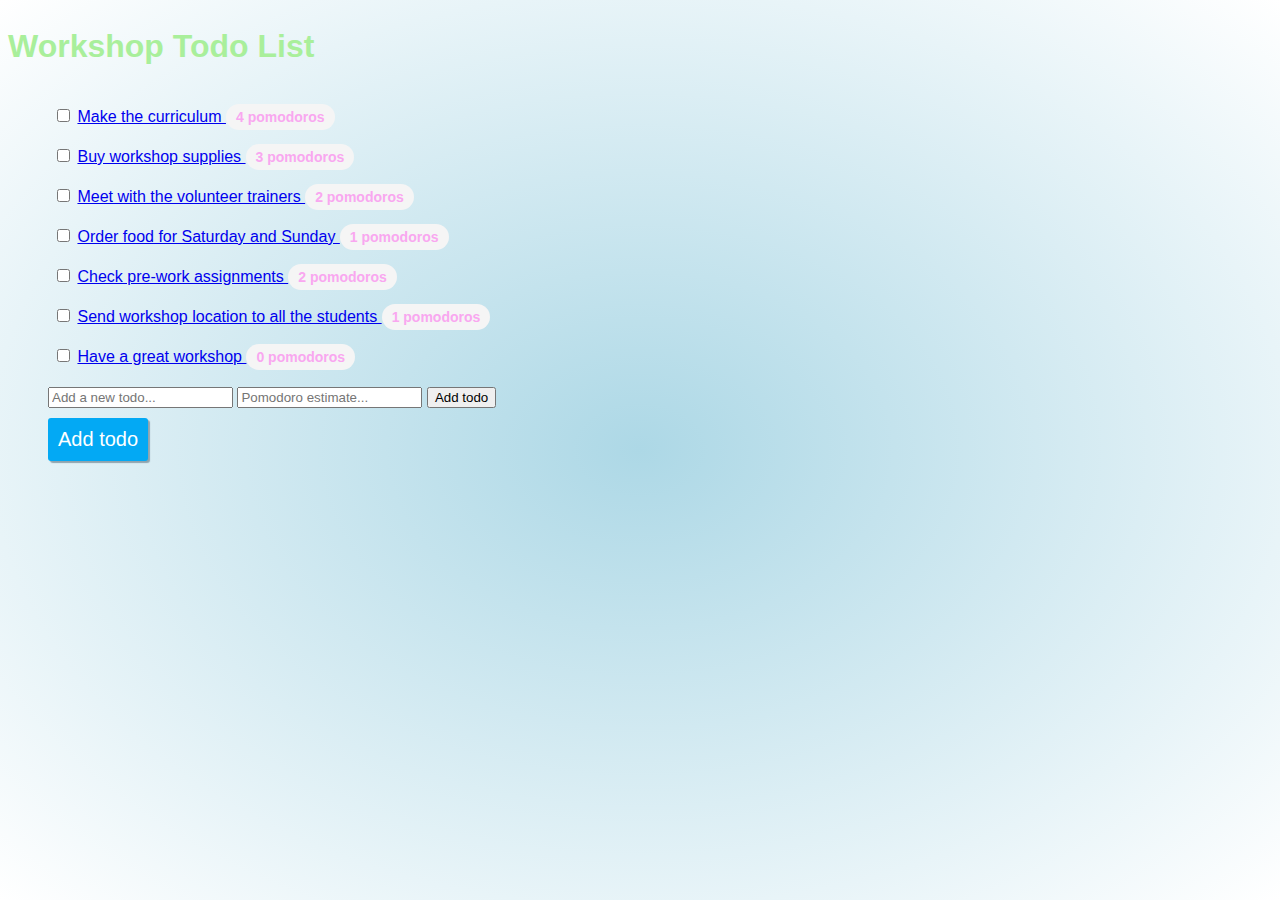
==== index.html @ a7524743 "updated Css" ====
<html>
  <head>
    <title>Todo List Application</title>
    <link rel="stylesheet" href="index.css">
  </head>
  <body>
    <h2>Workshop Todo List </h2>
        <ul style="list-style:none;"> 
            <li> <input type="checkbox"/>
            <a href="show.html">Make the curriculum  </a> 
                <span class="pomodoro-estimate">4 pomodoros</span>
            </li>
            <li> <input type="checkbox"/>
            <a href="show.html"> Buy workshop supplies  </a> 
                <span class="pomodoro-estimate">3 pomodoros</span>
            </li>
            <li> <input type="checkbox"/>
            <a href="show.html">Meet with the volunteer trainers   </a>
                <span class="pomodoro-estimate" >2 pomodoros</span>
            </li>
            <li> <input type="checkbox"/> 
            <a href="show.html"> Order food for Saturday and Sunday  </a>
                <span class="pomodoro-estimate">1 pomodoros</span>
            </li>
            <li> <input type="checkbox"/> 
            <a href="show.html"> Check pre-work assignments </a> 
                <span class="pomodoro-estimate">2 pomodoros</span>
            </li>
            <li> <input type="checkbox"/>
            <a href="show.html"> Send workshop location to all the students </a>
               <span class="pomodoro-estimate">1 pomodoros</span> 
            </li>
            <li> <input type="checkbox"/> 
            <a href="show.html"> Have a great workshop </a>
                <span class="pomodoro-estimate">0 pomodoros</span>
                </li>
                <p>
        <input href="https://www.google.com/" type="text" placeholder="Add a new todo...">
        <input type="number" placeholder="Pomodoro estimate...">
        <input type="submit" value="Add todo">
        <input id="add-new-todo-button" type="submit" value="Add todo">
        </p>
            
        </ul>
  </body>
</html>
---- index.css ----
html{
  font-family: sans-serif;
}

.pomodoro-estimate{
  font-weight: bold;
  color: #f9a7f0;
  background-color: #F5F5F5;
  border-radius: 50px;
  font-size: 14px;
  padding: 5px 10px 5px 10px;
}

#add-new-todo-button{
  font-size: 20px;
  text-align: center;
  color: #FFF;
  outline: none;
  border-style: none;
  padding: 10px;
  border-radius: 3px;
  box-shadow: 2px 2px 1px #90A4AE;
  display: block;
  background-color: #03A9F4;
  margin-top: 10px;
}

#add-new-todo-button:active{
  box-shadow: 5px 5px 7px #90A4AE;
}

li{
  padding: 5px;
  margin-bottom:10px;
}

h2{
  display: inline-block;
  vertical-align: middle;
  font-size: 32px;
  margin: 20px 0px;
  color: #a9ef9b;
}
  
html {
  background: repeating-radial-gradient(lightblue, white);
}
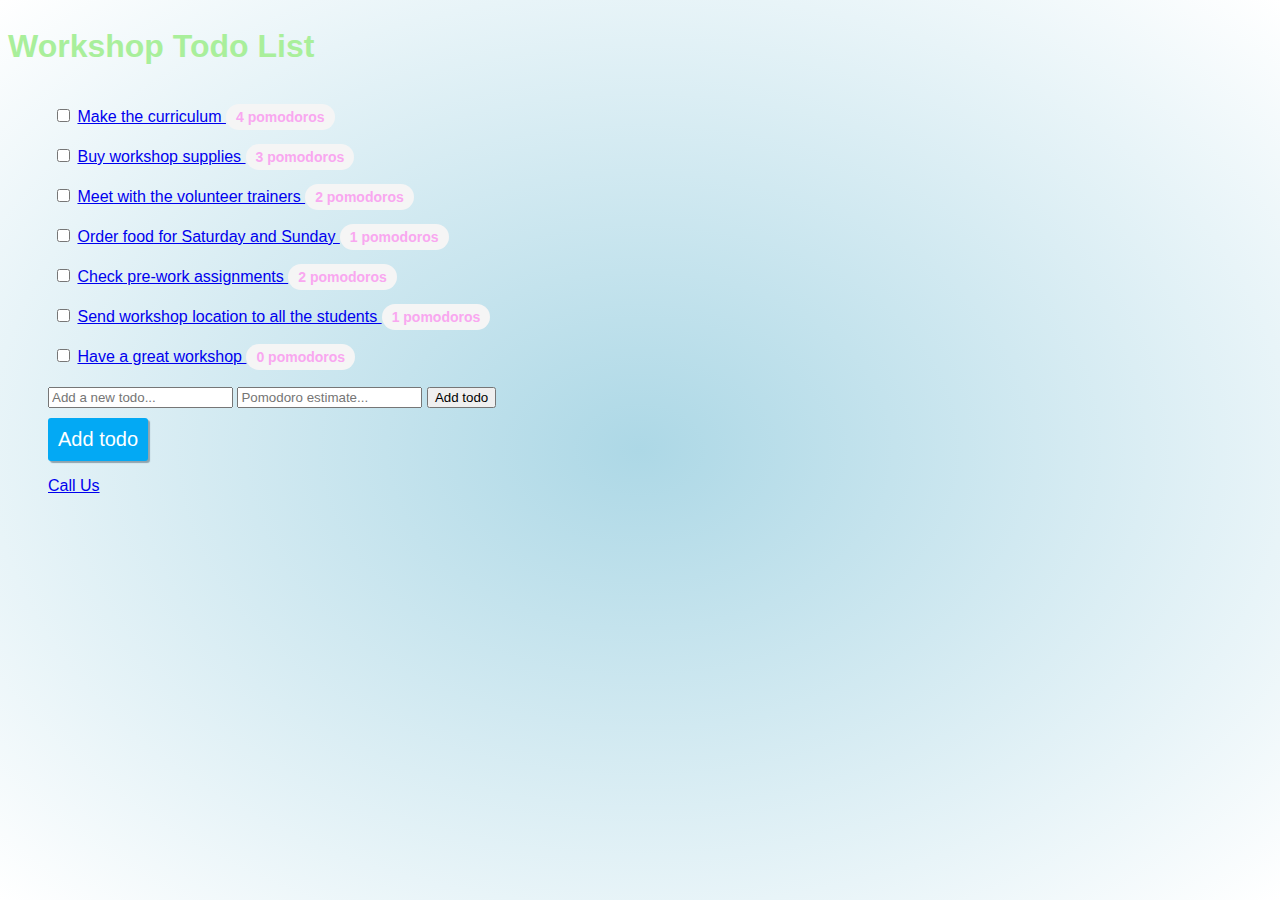
==== commit 63be9cae: "phone call" ====
--- a/index.html
+++ b/index.html
@@ -38,9 +38,10 @@
         <input href="https://www.google.com/" type="text" placeholder="Add a new todo...">
         <input type="number" placeholder="Pomodoro estimate...">
         <input type="submit" value="Add todo">
+        
         <input id="add-new-todo-button" type="submit" value="Add todo">
         </p>
-            
+            <a href="tel:2194235973">Call Us</a>
         </ul>
   </body>
 </html>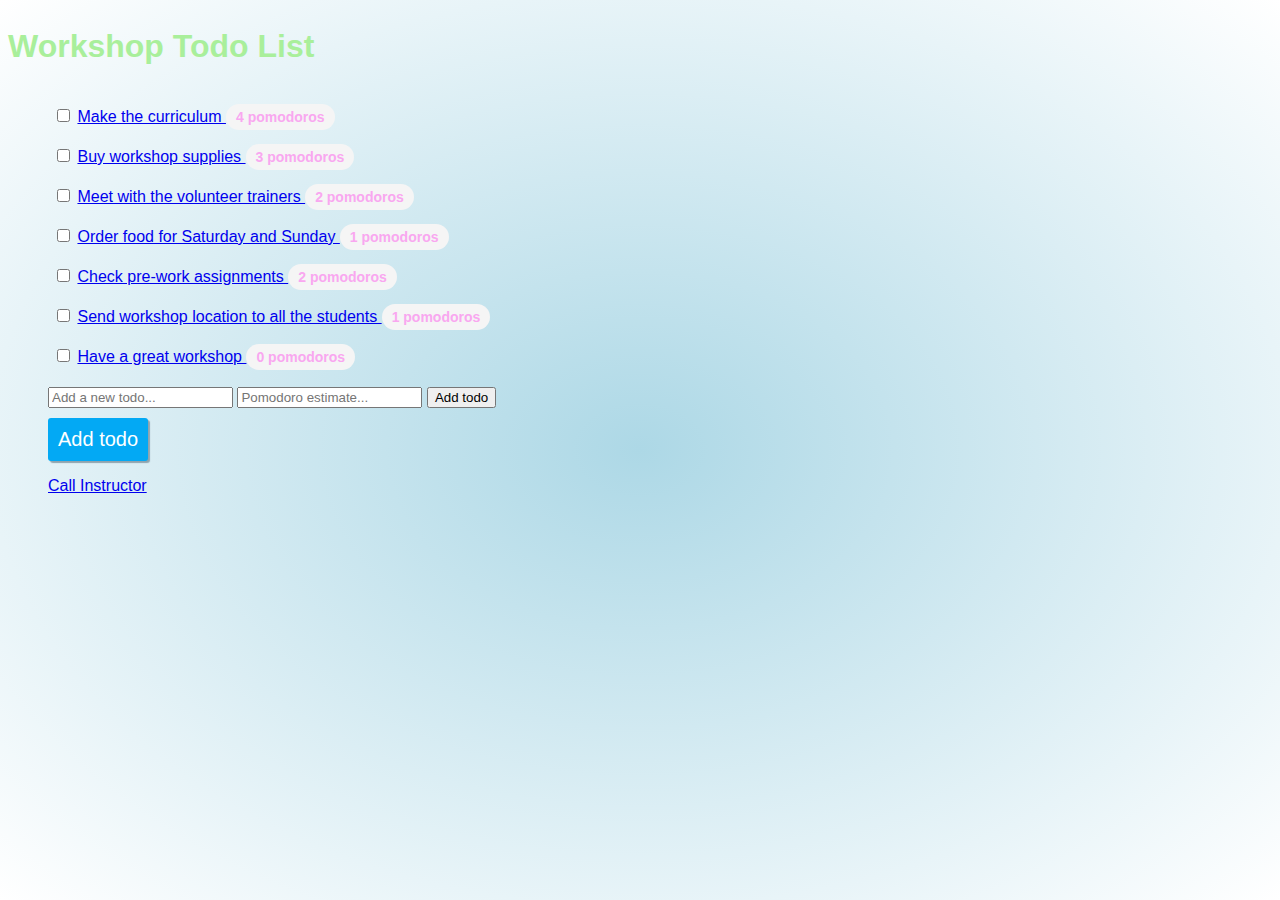
==== commit 10be43d8: "phone with pic" ====
--- a/index.html
+++ b/index.html
@@ -41,7 +41,8 @@
         
         <input id="add-new-todo-button" type="submit" value="Add todo">
         </p>
-            <a href="tel:2194235973">Call Us</a>
+            <a href="tel:3194235973">Call Instructor</a>
+        
         </ul>
   </body>
 </html>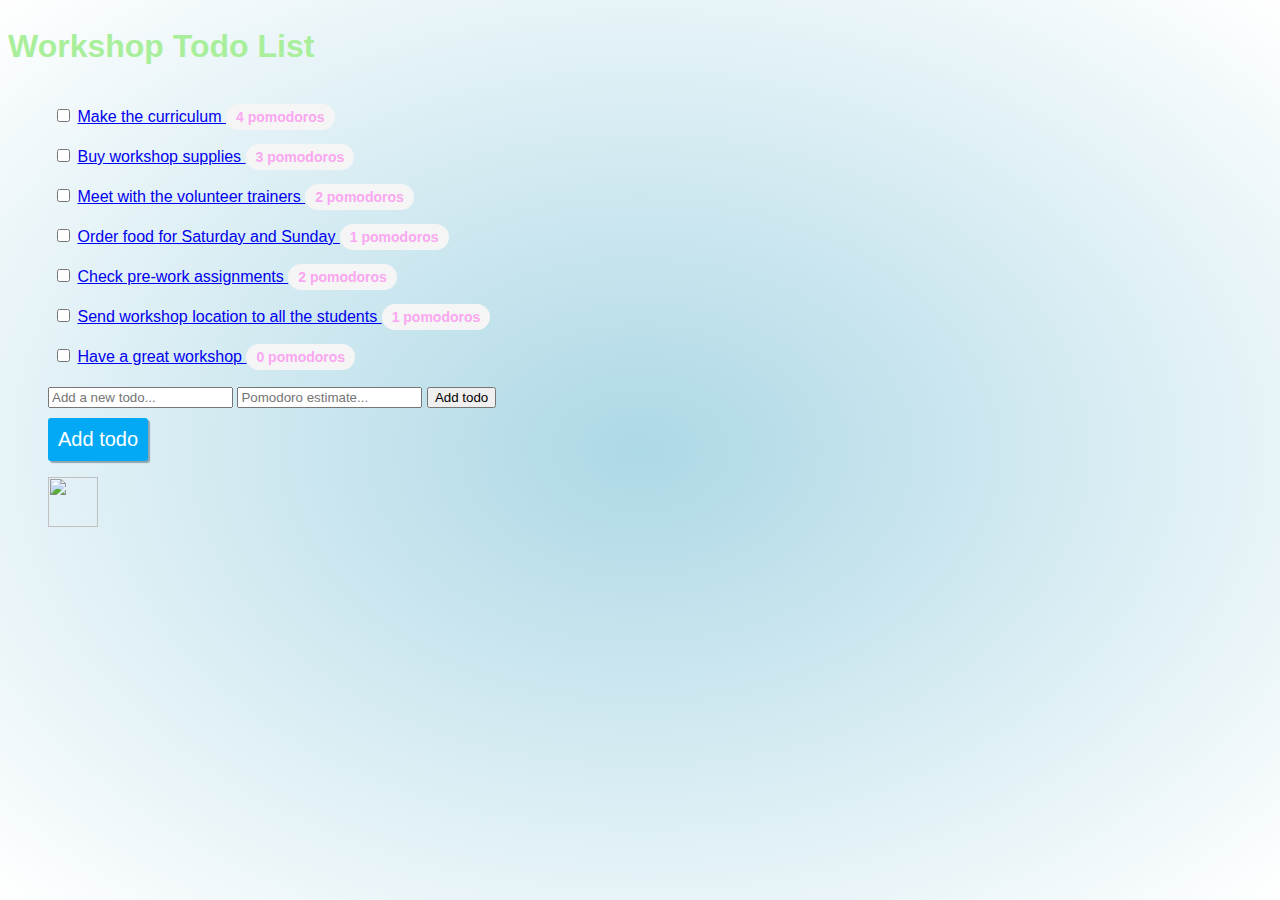
==== commit 126607e2: "phone with pic" ====
--- a/index.html
+++ b/index.html
@@ -41,8 +41,8 @@
         
         <input id="add-new-todo-button" type="submit" value="Add todo">
         </p>
-            <a href="tel:3194235973">Call Instructor</a>
-        
+            <a href="tel:3194235973"> <img src="https://lh3.googleusercontent.com/Ol7K4Z4d1rGTsfiyMlurQi90oJay5kbfHRXi8p5-qRz4XRrJTu1d8_h6cB9jHk5D_9U=w300</a>
+        " >
         </ul>
   </body>
 </html>--- a/index.css
+++ b/index.css
@@ -44,4 +44,8 @@
   
 html {
   background: repeating-radial-gradient(lightblue, white);
+}
+
+img{
+    width: 50px;
 }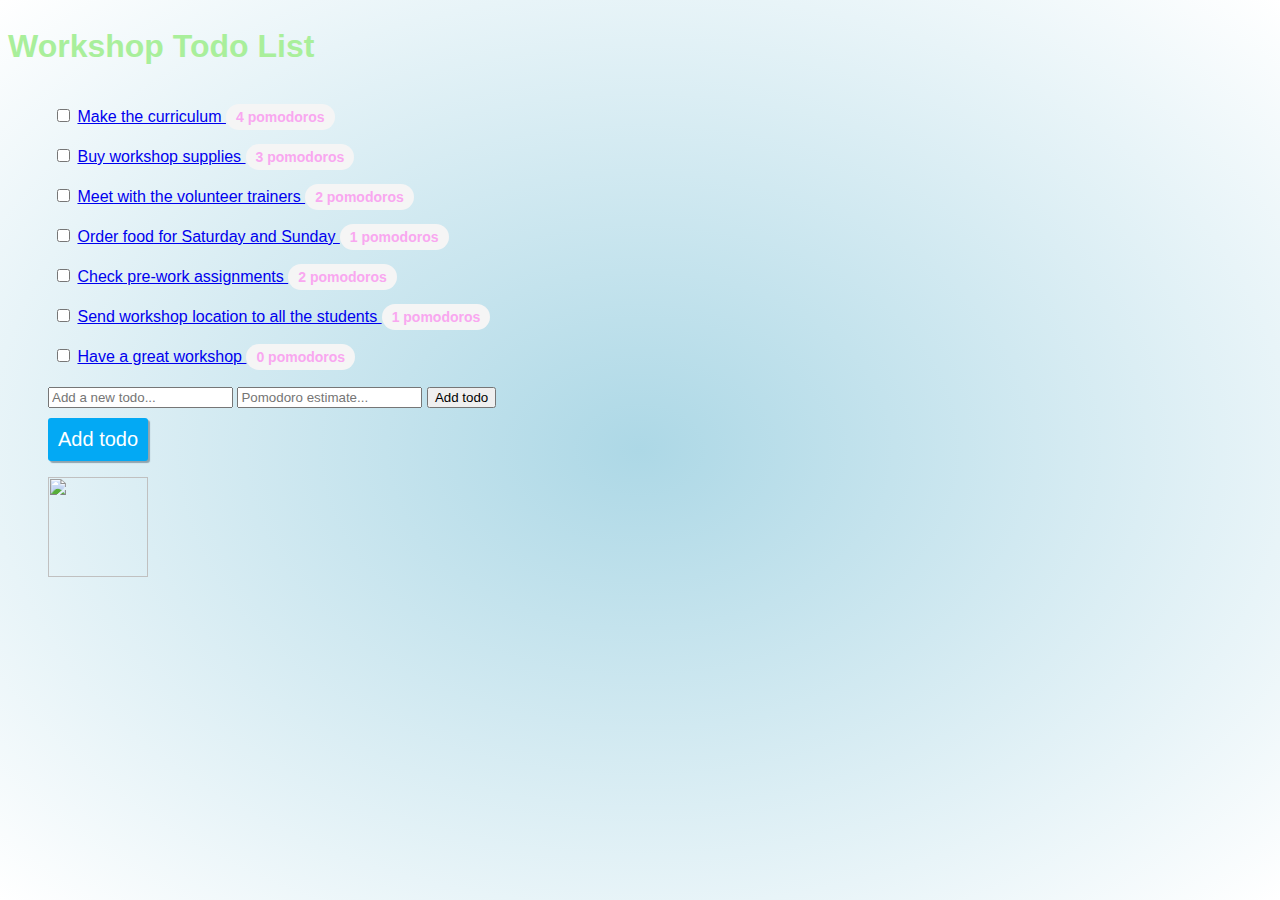
==== commit 4d2f4fff: "phonw with pic" ====
--- a/index.html
+++ b/index.html
@@ -41,8 +41,7 @@
         
         <input id="add-new-todo-button" type="submit" value="Add todo">
         </p>
-            <a href="tel:3194235973"> <img src="https://lh3.googleusercontent.com/Ol7K4Z4d1rGTsfiyMlurQi90oJay5kbfHRXi8p5-qRz4XRrJTu1d8_h6cB9jHk5D_9U=w300</a>
-        " >
+            <a href="tel:3194235973"> <img src="http://www.icon2s.com/wp-content/uploads/2014/03/Phone-Icon.png" >
         </ul>
   </body>
 </html>--- a/index.css
+++ b/index.css
@@ -47,5 +47,5 @@
 }
 
 img{
-    width: 50px;
+    width: 100px;
 }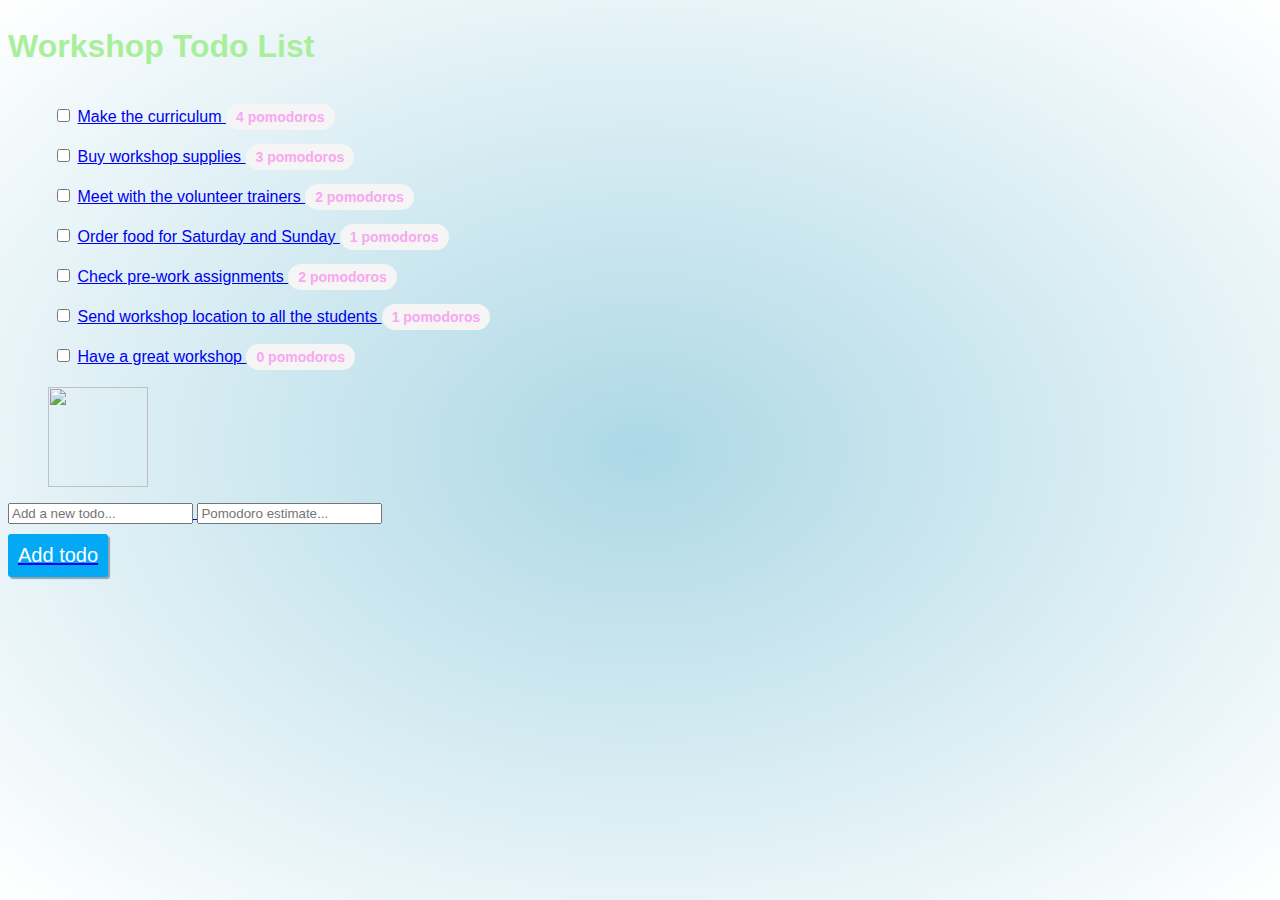
==== commit 1686f5fa: "Add new todo" ====
--- a/index.html
+++ b/index.html
@@ -1,5 +1,7 @@
 <html>
   <head>
+    <script src="https://ajax.googleapis.com/ajax/libs/jquery/3.2.1/jquery.min.js"></script>
+    <script type='text/javascript' src='index.js'></script>
     <title>Todo List Application</title>
     <link rel="stylesheet" href="index.css">
   </head>
@@ -35,13 +37,17 @@
                 <span class="pomodoro-estimate">0 pomodoros</span>
                 </li>
                 <p>
-        <input href="https://www.google.com/" type="text" placeholder="Add a new todo...">
-        <input type="number" placeholder="Pomodoro estimate...">
-        <input type="submit" value="Add todo">
         
-        <input id="add-new-todo-button" type="submit" value="Add todo">
+        
+        
         </p>
             <a href="tel:3194235973"> <img src="http://www.icon2s.com/wp-content/uploads/2014/03/Phone-Icon.png" >
         </ul>
+        
+        <div id="new-todo-block">
+          <input class="text-input" id="new-todo-description" type="text" placeholder="Add a new todo...">
+          <input class="text-input" id="new-pomodoro-estimate" type="number" placeholder="Pomodoro estimate...">
+          <input class="button" id="add-new-todo-button" type="submit" value="Add todo">
+        </div>
   </body>
 </html>--- a/index.css
+++ b/index.css
@@ -48,4 +48,8 @@
 
 img{
     width: 100px;
-}+}
+
+.completed-todo{
+  text-decoration: line-through;
+}
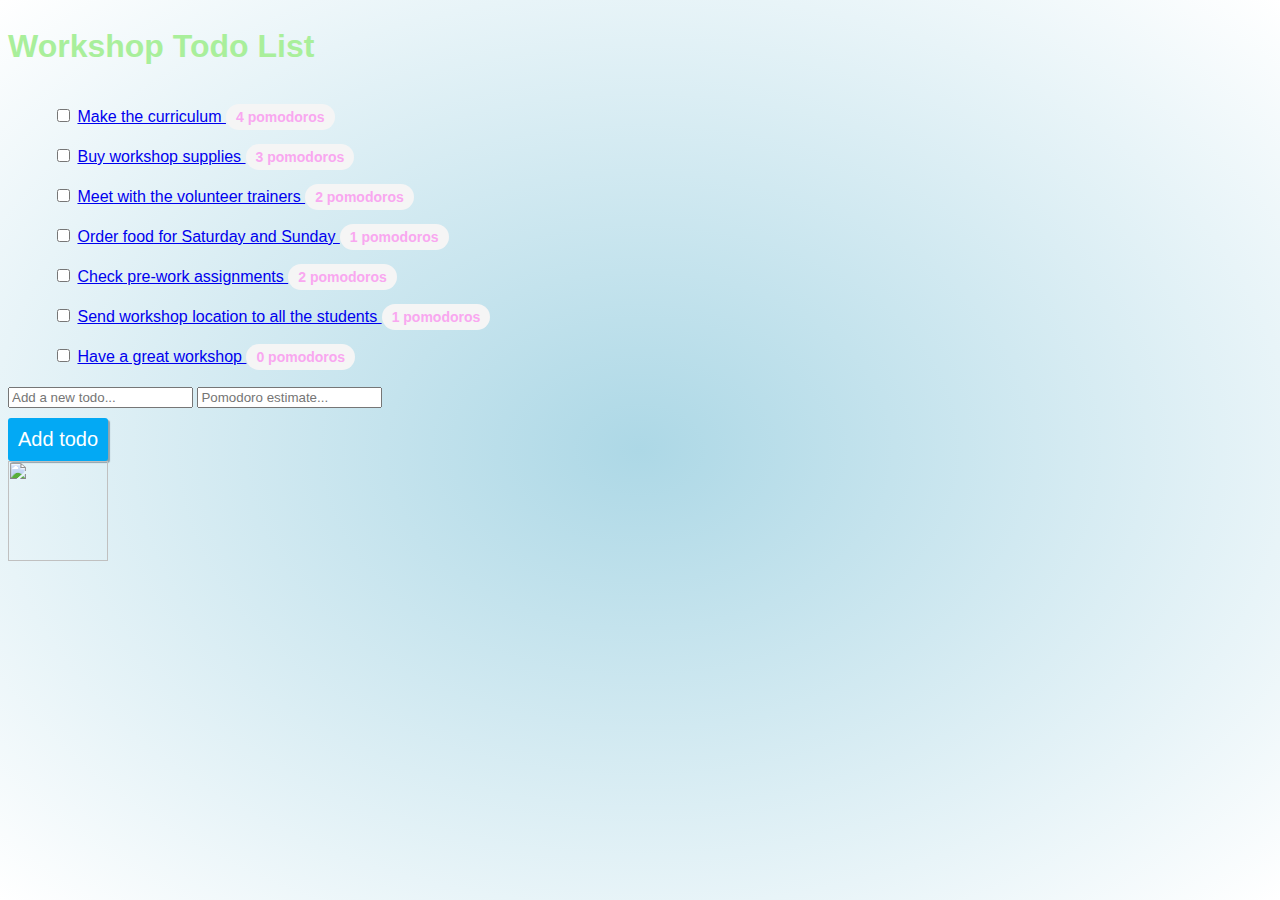
==== commit 7ffca692: "final" ====
--- a/index.html
+++ b/index.html
@@ -41,13 +41,17 @@
         
         
         </p>
-            <a href="tel:3194235973"> <img src="http://www.icon2s.com/wp-content/uploads/2014/03/Phone-Icon.png" >
+
         </ul>
-        
+                   
         <div id="new-todo-block">
           <input class="text-input" id="new-todo-description" type="text" placeholder="Add a new todo...">
           <input class="text-input" id="new-pomodoro-estimate" type="number" placeholder="Pomodoro estimate...">
           <input class="button" id="add-new-todo-button" type="submit" value="Add todo">
         </div>
+        
+        
+         <a href="tel:3194235973"> <img src="http://www.icon2s.com/wp-content/uploads/2014/03/Phone-Icon.png" >
   </body>
+ 
 </html>